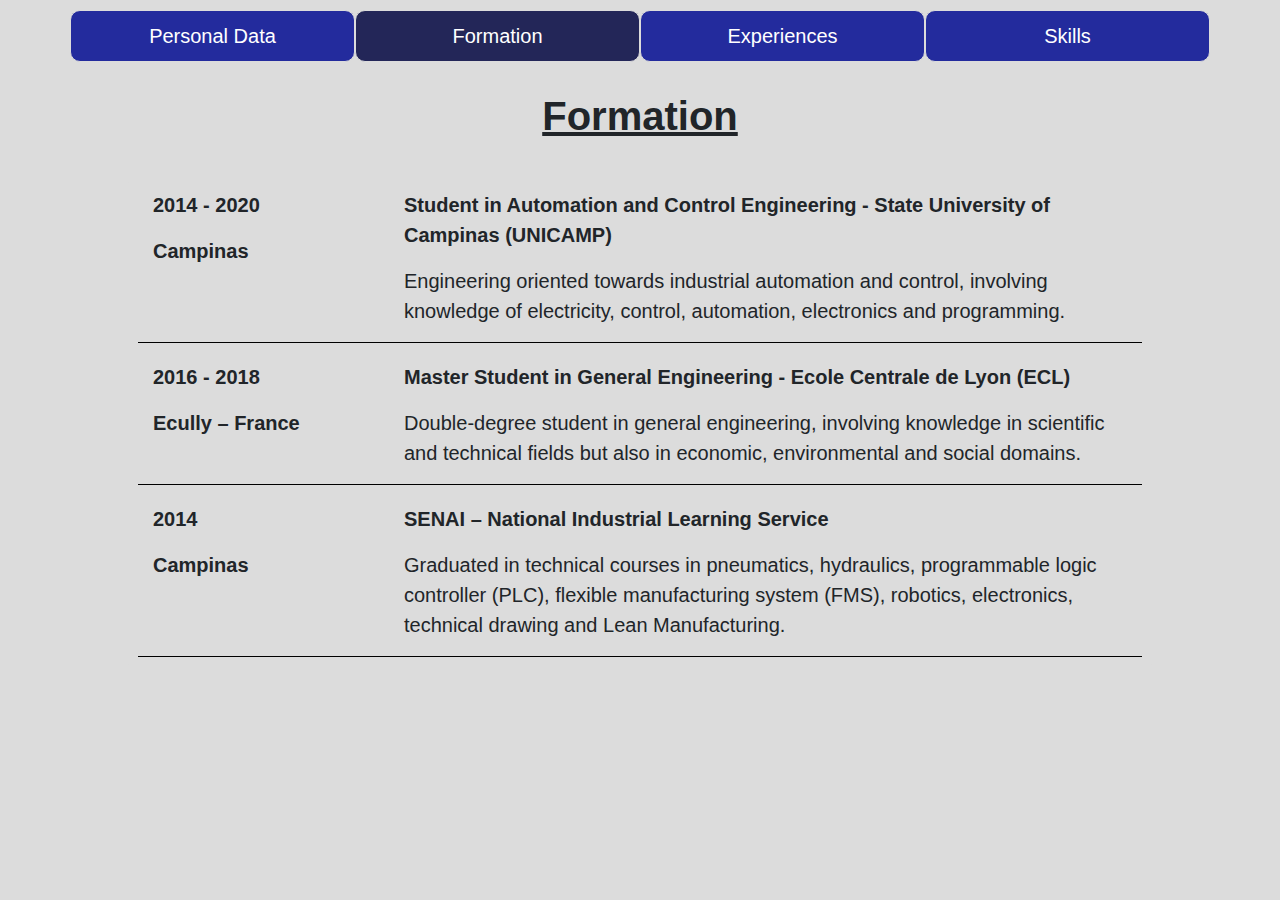
==== formation.html @ 106d33d3 "Final Website" ====
<!DOCTYPE html>
<html>

<head>
    <title>My Formation</title>
    <link rel="stylesheet" href="resume.css">
    <link rel="stylesheet" href="https://maxcdn.bootstrapcdn.com/bootstrap/4.0.0/css/bootstrap.min.css"
        integrity="sha384-Gn5384xqQ1aoWXA+058RXPxPg6fy4IWvTNh0E263XmFcJlSAwiGgFAW/dAiS6JXm" crossorigin="anonymous">
</head>

<body>

    <div class="container" id="pageSelector">
        <div class="row">
            <div class="col-lg-3 col-sm-6">
                <a href="index.html">Personal Data</a>
            </div>
            <div class="col-lg-3 col-sm-6" id="current">
                <a href="formation.html">Formation</a>
            </div>
            <div class="col-lg-3 col-sm-6">
                <a href="professional.html">Experiences</a>
            </div>
            <div class="col-lg-3 col-sm-6">
                <a href="skills.html">Skills</a>
            </div>
        </div>
    </div>

    <h1 class="resumeSection">Formation</h1>

    <ul class="list-group" id="infoList">
        <li class="list-group-item">
            <div class="container">
                <div class="row">
                    <div class="col-lg-3 col-sm-12">
                        <p class="infoDate">2014 - 2020</p>
                        <p class="infoCity">Campinas</p>
                    </div>
                    <div class="col-lg-9 col-sm-12">
                        <p class="infoInstitution">Student in Automation and Control Engineering - State University of Campinas (UNICAMP)</p>
                        <p class="infoContent">Engineering oriented towards industrial automation and control, involving knowledge of electricity, control, automation, electronics and programming.</p>
                    </div>
                </div>
            </div>
        </li>
        <li class="list-group-item">
            <div class="container">
                <div class="row">
                    <div class="col-lg-3 col-sm-12">
                        <p class="infoDate">2016 - 2018</p>
                        <p class="infoCity">Ecully – France</p>
                    </div>
                    <div class="col-lg-9 col-sm-12">
                        <p class="infoInstitution">Master Student in General Engineering - Ecole Centrale de Lyon (ECL)</p>
                        <p class="infoContent">Double-degree student in general engineering, involving knowledge in scientific and technical fields but also in economic, environmental and social domains.</p>
                    </div>
                </div>
            </div>
        </li>
        <li class="list-group-item">
            <div class="container">
                <div class="row">
                    <div class="col-lg-3 col-sm-12">
                        <p class="infoDate">2014</p>
                        <p class="infoCity">Campinas</p>
                    </div>
                    <div class="col-lg-9 col-sm-12">
                        <p class="infoInstitution">SENAI – National Industrial Learning Service</p>
                        <p class="infoContent">Graduated in technical courses in pneumatics, hydraulics, programmable logic controller (PLC), flexible manufacturing system (FMS), robotics, electronics, technical drawing and Lean Manufacturing.</p>
                    </div>
                </div>
            </div>
        </li>
    </ul>

</body>

</html>
---- resume.css ----
html body {
  background-color: gainsboro;
}

@media all and (max-width: 600px) {
  .infoValue, .infoName {
    font-size: 12px;
  }
}
@media all and (min-width: 601px) {
  .infoValue, .infoName {
    font-size: 15px;
  }
}
#pageSelector {
  margin-top: 10px;
  border-collapse: collapse;
}
#pageSelector .row {
  border-collapse: collapse;
}
#pageSelector .row #current {
  background-color: rgba(0, 4, 63, 0.842);
}
#pageSelector .row > div:hover {
  background-color: rgba(0, 4, 63, 0.842);
}
#pageSelector .row > div {
  background-color: rgba(0, 10, 145, 0.842);
  text-align: center;
  padding: 10px;
  border: 1px solid gainsboro;
  border-radius: 10px;
}
#pageSelector .row > div a {
  text-align: center;
  font-size: 20px;
  color: white;
}

#infoList {
  margin-top: 40px;
  align-items: center;
}
#infoList > li {
  width: 80%;
  padding: 10px;
  border: none;
  background-color: gainsboro;
}
#infoList > li > div > div {
  border-bottom: 1px solid black;
}
#infoList > li > div .infoDate, #infoList > li > div .infoCity, #infoList > li > div .infoInstitution {
  font-weight: bold;
  font-size: 20px;
}
#infoList > li > div .infoContent {
  font-size: 20px;
}
#infoList > li ul {
  padding-left: 18px;
  text-indent: 0;
  list-style-type: "-  ";
}
#infoList > li ul .bulletContent {
  font-size: 17px;
  font-style: italic;
}

.resumeSection {
  margin-top: 30px;
  font-weight: bold;
  font-size: 40px;
  text-align: center;
  text-decoration: underline;
}

#personalData {
  margin-top: 40px;
  display: flex;
  flex-direction: row;
  align-items: center;
  justify-content: center;
}
#personalData img {
  width: 30%;
  border-radius: 50%;
}
#personalData #personalDataTable {
  border-collapse: collapse;
  width: wrap;
  margin-left: 30px;
}
#personalData #personalDataTable tr {
  align-items: center;
  border-bottom: 1px solid black;
}
#personalData #personalDataTable .infoName {
  font-weight: bold;
  padding: 10px;
}
#personalData #personalDataTable .infoValue {
  padding: 10px;
}

#skillsInfo {
  margin-top: 40px;
  width: wrap;
  align-items: center;
  justify-content: space-between;
}
#skillsInfo > div > div {
  border-left: 1px solid black;
}
#skillsInfo > div > div #skillsTable th, #skillsInfo > div > div #languagesTable th {
  font-size: 20px;
}
#skillsInfo > div > div #skillsTable td, #skillsInfo > div > div #languagesTable td {
  border: none;
  font-size: 15px;
}

/*# sourceMappingURL=resume.css.map */
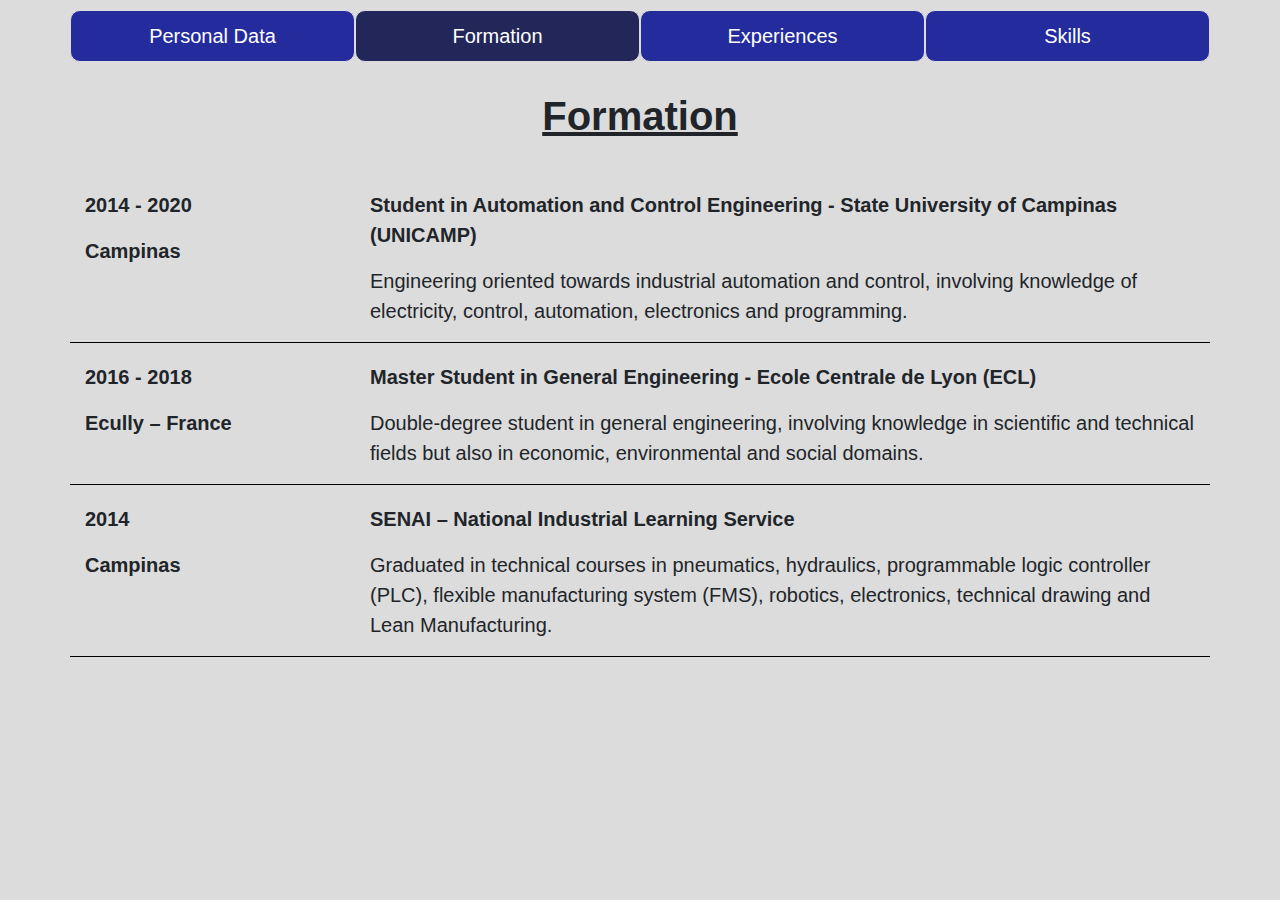
==== commit d189868c: "Mobile view Correction" ====
--- a/formation.html
+++ b/formation.html
@@ -3,6 +3,7 @@
 
 <head>
     <title>My Formation</title>
+    <meta name="viewport" content="width=device-width, initial-scale=1.0">
     <link rel="stylesheet" href="resume.css">
     <link rel="stylesheet" href="https://maxcdn.bootstrapcdn.com/bootstrap/4.0.0/css/bootstrap.min.css"
         integrity="sha384-Gn5384xqQ1aoWXA+058RXPxPg6fy4IWvTNh0E263XmFcJlSAwiGgFAW/dAiS6JXm" crossorigin="anonymous">
--- a/resume.css
+++ b/resume.css
@@ -2,14 +2,30 @@
   background-color: gainsboro;
 }
 
-@media all and (max-width: 600px) {
-  .infoValue, .infoName {
-    font-size: 12px;
+@media all and (max-width: 400px) {
+  #personalData {
+    display: flex;
+    flex-direction: column;
+  }
+  #personalData #personalDataTable {
+    margin-left: 0px;
+  }
+
+  img {
+    width: 50%;
+    margin: auto;
   }
 }
-@media all and (min-width: 601px) {
-  .infoValue, .infoName {
-    font-size: 15px;
+@media all and (min-width: 401px) {
+  #personalData {
+    display: flex;
+    flex-direction: row;
+  }
+  #personalData img {
+    width: 30%;
+  }
+  #personalData #personalDataTable {
+    margin-left: 30px;
   }
 }
 #pageSelector {
@@ -40,10 +56,8 @@
 
 #infoList {
   margin-top: 40px;
-  align-items: center;
 }
 #infoList > li {
-  width: 80%;
   padding: 10px;
   border: none;
   background-color: gainsboro;
@@ -78,19 +92,11 @@
 
 #personalData {
   margin-top: 40px;
-  display: flex;
-  flex-direction: row;
   align-items: center;
   justify-content: center;
 }
 #personalData img {
-  width: 30%;
   border-radius: 50%;
-}
-#personalData #personalDataTable {
-  border-collapse: collapse;
-  width: wrap;
-  margin-left: 30px;
 }
 #personalData #personalDataTable tr {
   align-items: center;
@@ -106,7 +112,6 @@
 
 #skillsInfo {
   margin-top: 40px;
-  width: wrap;
   align-items: center;
   justify-content: space-between;
 }
